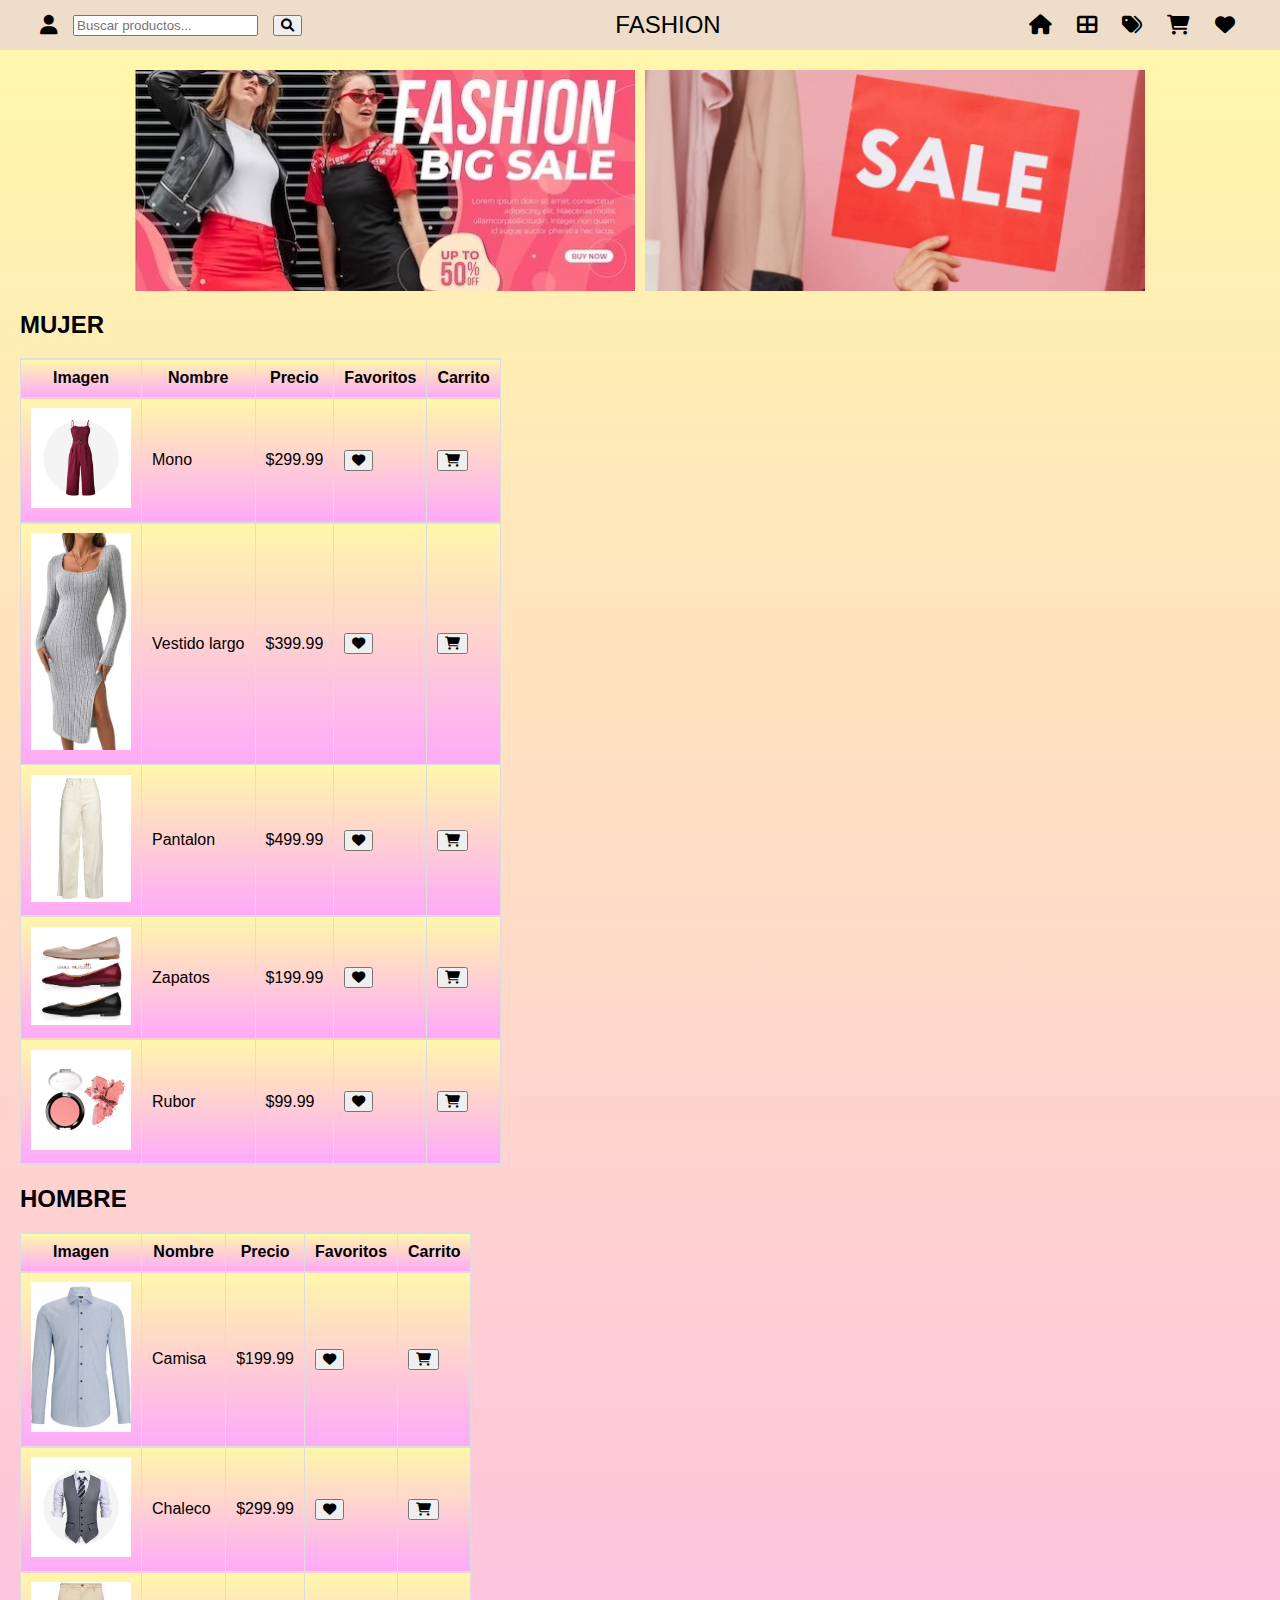
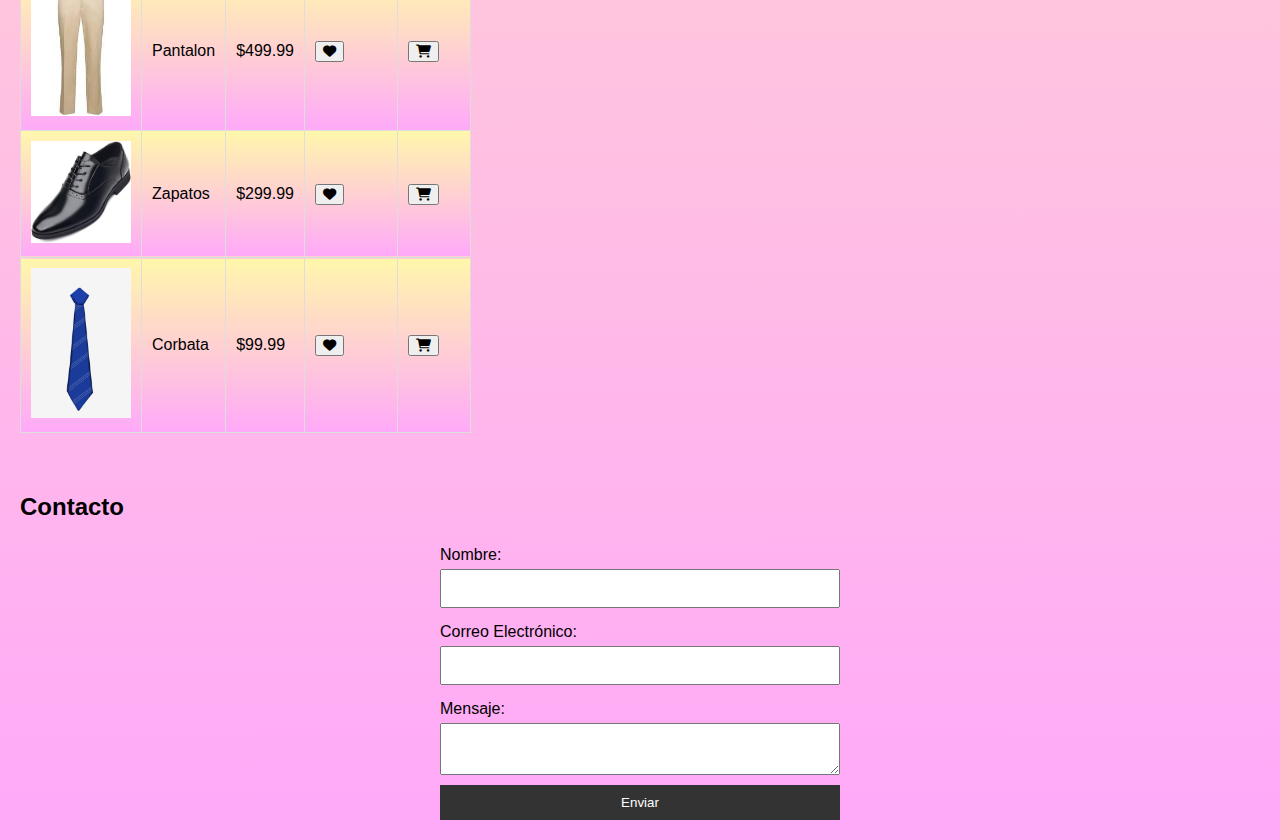
==== index.html @ 3a74f6aa "se agrega proyecto" ====
<!DOCTYPE html>
<html lang="es">
<head>
    <meta charset="UTF-8">
    <meta name="viewport" content="width=device-width, initial-scale=1.0">
    <title>FASHION</title>
    <link rel="stylesheet" href="styles.css">
    <link rel="stylesheet" href="https://cdnjs.cloudflare.com/ajax/libs/font-awesome/6.0.0-beta3/css/all.min.css">
     <link rel="stylesheet" href="https://cdn.datatables.net/1.11.5/css/jquery.dataTables.min.css">
</head>
<body>
    <header>
        <div class="header-container">
            <div class="header-left">
                <a href="#" class="icon"><i class="fas fa-user"></i></a>
                <input type="text" id="globalSearch" placeholder="Buscar productos...">
                <button type="button"><i class="fas fa-search"></i></button>
            </div>
            <div class="header-center">
                <span class="store-name" style="color: black;">FASHION</span>
            </div>
            <div class="header-right">
                <a href="#"><i class="fas fa-home"></i></a>
                <a href="#"><i class="fas fa-th-large"></i></a>
                <a href="#"><i class="fas fa-tags"></i></a>
                <a href="#"><i class="fas fa-shopping-cart"></i></a>
                <a href="#"><i class="fas fa-heart"></i></a>
            </div>
        </div>
    </header>

    <main>
        <section class="promotional-images">
            <img src="promo1.jpg" alt="Promoción 1" class="promo-image">
            <img src="promo2.jpg" alt="Promoción 2" class="promo-image">
        </section>
        
        <section class="products">
            <h2>MUJER</h2>
            <table id="womenProducts" class="display">
                <thead>
                    <tr>
                        <th>Imagen</th>
                        <th>Nombre</th>
                        <th>Precio</th>
                        <th>Favoritos</th>
                        <th>Carrito</th>
                    </tr>
                </thead>
                <tbody>
                    <tr>
                        <td><img src="mono.jpg" class="product-image"></td>
                        <td>Mono</td>
                        <td>$299.99</td>
                        <td><button onclick="addToFavorites('Mono')"><i class="fas fa-heart"></i></button></td>
                        <td><button onclick="addToCart('Mono')"><i class="fas fa-shopping-cart"></i></button></td>
                    </tr>
                    <tr>
                        <td><img src="vestido.jpg" class="product-image"></td>
                        <td>Vestido largo</td>
                        <td>$399.99</td>
                        <td><button onclick="addToFavorites('Vestido')"><i class="fas fa-heart"></i></button></td>
                        <td><button onclick="addToCart('Vestido')"><i class="fas fa-shopping-cart"></i></button></td>
                    </tr>
                    <tr>
                        <td><img src="pantalonm.jpg" class="product-image"></td>
                        <td>Pantalon</td>
                        <td>$499.99</td>
                        <td><button onclick="addToFavorites('Pantalon')"><i class="fas fa-heart"></i></button></td>
                        <td><button onclick="addToCart('Pantalon')"><i class="fas fa-shopping-cart"></i></button></td>
                    </tr>
                    <tr>
                        <td><img src="zapatosm.jpg" class="product-image"></td>
                        <td>Zapatos</td>
                        <td>$199.99</td>
                        <td><button onclick="addToFavorites('Zapatos')"><i class="fas fa-heart"></i></button></td>
                        <td><button onclick="addToCart('Zapatos')"><i class="fas fa-shopping-cart"></i></button></td>
                    </tr>
                    <tr>
                        <td><img src="rubor.jpg" class="product-image"></td>
                        <td>Rubor</td>
                        <td>$99.99</td>
                        <td><button onclick="addToFavorites('Rubor')"><i class="fas fa-heart"></i></button></td>
                        <td><button onclick="addToCart('Rubor')"><i class="fas fa-shopping-cart"></i></button></td>
                    </tr>
                </tbody>
            </table>

            <h2>HOMBRE</h2>
            <table id="menProducts" class="display">
                <thead>
                    <tr>
                        <th>Imagen</th>
                        <th>Nombre</th>
                        <th>Precio</th>
                        <th>Favoritos</th>
                        <th>Carrito</th>
                    </tr>
                </thead>
                <tbody>
                    <tr>
                        <td><img src="camisa.jpg" class="product-image"></td>
                        <td>Camisa</td>
                        <td>$199.99</td>
                        <td><button onclick="addToFavorites('Camisa')"><i class="fas fa-heart"></i></button></td>
                        <td><button onclick="addToCart('Camisa')"><i class="fas fa-shopping-cart"></i></button></td>
                    </tr>
                    <tr>
                        <td><img src="chaleco.jpg" class="product-image"></td>
                        <td>Chaleco</td>
                        <td>$299.99</td>
                        <td><button onclick="addToFavorites('Chaleco')"><i class="fas fa-heart"></i></button></td>
                        <td><button onclick="addToCart('Chaleco')"><i class="fas fa-shopping-cart"></i></button></td>
                    </tr>
                    <tr>
                        <td><img src="pantalonh.jpg" class="product-image"></td>
                        <td>Pantalon</td>
                        <td>$499.99</td>
                        <td><button onclick="addToFavorites('Pantalon')"><i class="fas fa-heart"></i></button></td>
                        <td><button onclick="addToCart('Pantalon')"><i class="fas fa-shopping-cart"></i></button></td>
                    </tr>
                    <tr>
                        <td><img src="zapatoh.jpg" class="product-image"></td>
                        <td>Zapatos</td>
                        <td>$299.99</td>
                        <td><button onclick="addToFavorites('Zapatos')"><i class="fas fa-heart"></i></button></td>
                        <td><button onclick="addToCart('Zapatos')"><i class="fas fa-shopping-cart"></i></button></td>
                    </tr>
                    <tr>
                        <td><img src="corbata.jpg" class="product-image"></td>
                        <td>Corbata</td>
                        <td>$99.99</td>
                        <td><button onclick="addToFavorites('Corbata')"><i class="fas fa-heart"></i></button></td>
                        <td><button onclick="addToCart('Corbata')"><i class="fas fa-shopping-cart"></i></button></td>
                    </tr>
                </tbody>
            </table>
        </section>

        <section class="contact">
            <h2>Contacto</h2>
            <form id="contact-form">
                <label for="name">Nombre:</label>
                <input type="text" id="name" name="name" required>
                <label for="email">Correo Electrónico:</label>
                <input type="email" id="email" name="email" required>
                <label for="message">Mensaje:</label>
                <textarea id="message" name="message" required></textarea>
                <button type="submit">Enviar</button>
            </form>
        </section>
    </main>

    <script src="https://code.jquery.com/jquery-3.6.0.min.js"></script>
    <script src="https://cdn.datatables.net/1.11.5/js/jquery.dataTables.min.js"></script>
    <script src="script.js"></script>
    <script>
        $(document).ready(function() {
            // Inicializa DataTables
            var womenTable = $('#womenProducts').DataTable();
            var menTable = $('#menProducts').DataTable();

            // Funcionalidad de búsqueda global
            $('#globalSearch').on('keyup', function() {
                var searchTerm = this.value;
                womenTable.search(searchTerm).draw();
                menTable.search(searchTerm).draw();
            });
        });
    </script>
</body>


</html>
---- styles.css ----
body {
    font-family: Arial, sans-serif;
    margin: 0;
    padding: 0;
    box-sizing: border-box;
}

header {
    background-color: #eedec9;
    color: black;
    padding: 10px 0;
    position: fixed;
    width: 100%;
    top: 0;
    z-index: 1000;
}

.header-container {
    display: flex;
    align-items: center;
    justify-content: space-between;
    max-width: 1200px;
    margin: 0 auto;
    padding: 0 20px;
}

.header-left {
    display: flex;
    align-items: center;
    gap: 15px;
}

.header-left .icon {
    color: black;
    text-decoration: none;
    font-size: 20px;
}

.header-center {
    display: flex;
    align-items: center;
    flex-grow: 1;
    justify-content: center;
    gap: 20px;
    color: black;
}

.header-center input {
    padding: 5px;
    border: none;
    border-radius: 4px;
    width: 200px;

}

.header-center button {
    padding: 5px 10px;
    background-color: #555;
    color: white;
    border: none;
    border-radius: 4px;
    cursor: pointer;
    display: flex;
    align-items: center;
    justify-content: center;
}

.header-center button i {
    font-size: 16px;
}

.header-center button:hover {
    background-color: #777;
}

.header-center .store-name {
    color: white;
    font-size: 24px;
    margin-left: 10px;
}

.header-right {
    display: flex;
    align-items: center;
    gap: 15px;
}

.header-right a {
    color: black;
    text-decoration: none;
    font-size: 20px;
    display: flex;
    align-items: center;
    justify-content: center;
    padding: 5px;
    border-radius: 4px;
}

.header-right a:hover {
    background-color: #555;
}

main {
    padding: 20px;
    margin-top: 50px;
    background: linear-gradient(180deg, #fff7ab, #ffa9f9);
}


.promotional-images {
    display: flex;
    gap: 10px;
    margin-bottom: 10px;
    justify-content: center;
}

.promo-image {
    width: 100%;
    max-width: 500px; 
    height: auto;
    object-fit: cover;
}
.product-image {
    width: 100px; 
    height: auto; 
    object-fit: cover; 
}


.products {
    margin-bottom: 60px;
}

.product-list {
    display: flex;
    gap: 100px;
}

.product-item {
    border: 1px solid #ddd;
    padding: 10px;
    text-align: center;
}

.product-item img {
    width: 150px;
    height: 150px;
    object-fit: cover;
}

.contact {
    margin-top: 20px;
}

form {
    display: flex;
    flex-direction: column;
    max-width: 400px;
    margin: 0 auto;
}

form label {
    margin: 5px 0;
}

form input, form textarea {
    padding: 10px;
    margin-bottom: 10px;
}

form button {
    padding: 10px;
    background-color: #333;
    color: white;
    border: none;
    cursor: pointer;
}

form button:hover {
    background-color: #555;
}

table {
    background: linear-gradient(180deg, #fff7ab, #ffa9f9);
    border-collapse: collapse;
}

th, td {
    padding: 10px; 
    border: 1px solid #ddd;
     background: linear-gradient(180deg, #fff7ab, #ffa9f9); 
}

th {
    background: linear-gradient(180deg, #fff7ab, #ffa9f9);
}
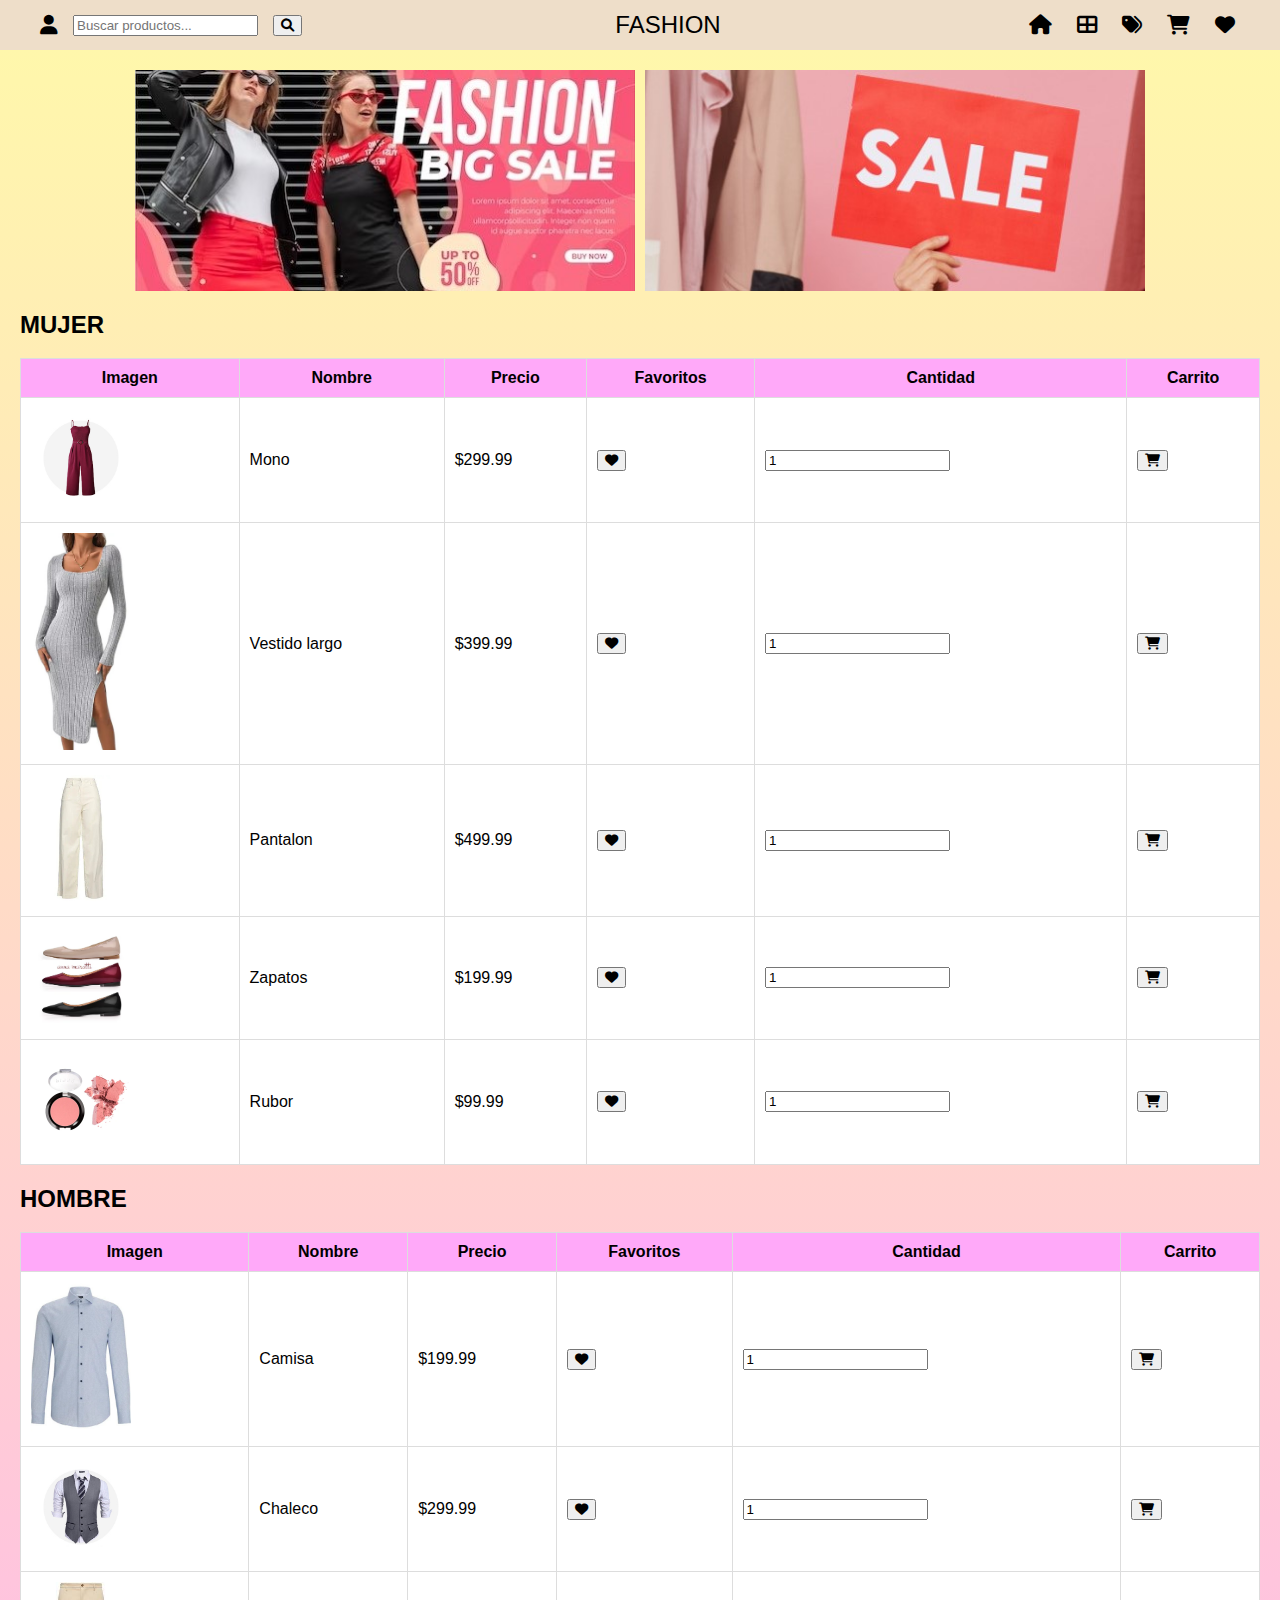
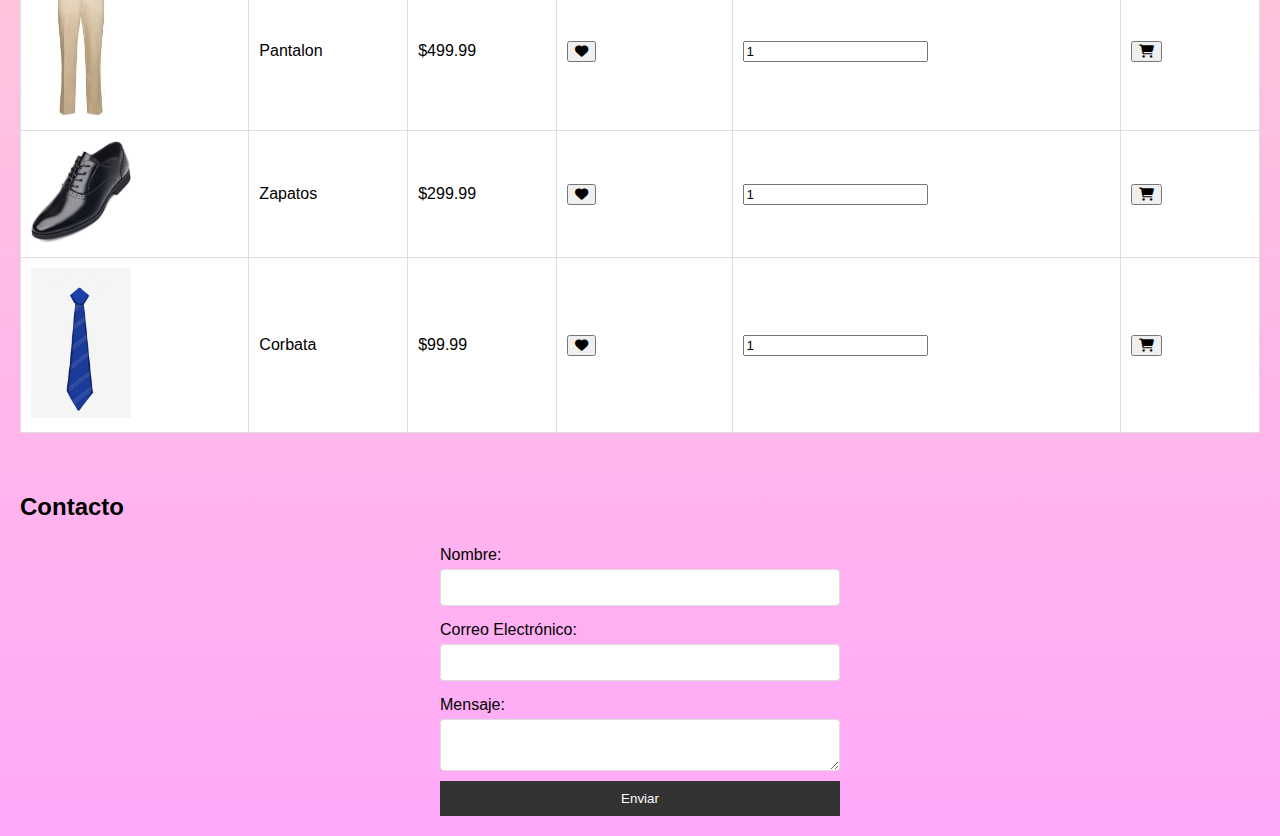
==== commit 464f1739: "Se agrega el proyecto" ====
--- a/index.html
+++ b/index.html
@@ -6,7 +6,7 @@
     <title>FASHION</title>
     <link rel="stylesheet" href="styles.css">
     <link rel="stylesheet" href="https://cdnjs.cloudflare.com/ajax/libs/font-awesome/6.0.0-beta3/css/all.min.css">
-     <link rel="stylesheet" href="https://cdn.datatables.net/1.11.5/css/jquery.dataTables.min.css">
+    <link rel="stylesheet" href="https://cdn.datatables.net/1.11.5/css/jquery.dataTables.min.css">
 </head>
 <body>
     <header>
@@ -23,7 +23,7 @@
                 <a href="#"><i class="fas fa-home"></i></a>
                 <a href="#"><i class="fas fa-th-large"></i></a>
                 <a href="#"><i class="fas fa-tags"></i></a>
-                <a href="#"><i class="fas fa-shopping-cart"></i></a>
+                <a href="cart.html"><i class="fas fa-shopping-cart"></i></a>
                 <a href="#"><i class="fas fa-heart"></i></a>
             </div>
         </div>
@@ -44,6 +44,7 @@
                         <th>Nombre</th>
                         <th>Precio</th>
                         <th>Favoritos</th>
+                        <th>Cantidad</th>
                         <th>Carrito</th>
                     </tr>
                 </thead>
@@ -53,35 +54,40 @@
                         <td>Mono</td>
                         <td>$299.99</td>
                         <td><button onclick="addToFavorites('Mono')"><i class="fas fa-heart"></i></button></td>
-                        <td><button onclick="addToCart('Mono')"><i class="fas fa-shopping-cart"></i></button></td>
+                        <td><input type="number" id="quantity-mono" value="1" min="1"></td>
+                        <td><button onclick="addToCart('Mono', 299.99, 'quantity-mono')"><i class="fas fa-shopping-cart"></i></button></td>
                     </tr>
                     <tr>
                         <td><img src="vestido.jpg" class="product-image"></td>
                         <td>Vestido largo</td>
                         <td>$399.99</td>
                         <td><button onclick="addToFavorites('Vestido')"><i class="fas fa-heart"></i></button></td>
-                        <td><button onclick="addToCart('Vestido')"><i class="fas fa-shopping-cart"></i></button></td>
+                        <td><input type="number" id="quantity-vestido" value="1" min="1"></td>
+                        <td><button onclick="addToCart('Vestido', 399.99, 'quantity-vestido')"><i class="fas fa-shopping-cart">
                     </tr>
                     <tr>
                         <td><img src="pantalonm.jpg" class="product-image"></td>
                         <td>Pantalon</td>
                         <td>$499.99</td>
                         <td><button onclick="addToFavorites('Pantalon')"><i class="fas fa-heart"></i></button></td>
-                        <td><button onclick="addToCart('Pantalon')"><i class="fas fa-shopping-cart"></i></button></td>
+                        <td><input type="number" id="quantity-pantalon" value="1" min="1"></td>
+                       <td><button onclick="addToCart('pantalon', 499.99, 'quantity-pantalon')"><i class="fas fa-shopping-cart">
                     </tr>
                     <tr>
                         <td><img src="zapatosm.jpg" class="product-image"></td>
                         <td>Zapatos</td>
                         <td>$199.99</td>
                         <td><button onclick="addToFavorites('Zapatos')"><i class="fas fa-heart"></i></button></td>
-                        <td><button onclick="addToCart('Zapatos')"><i class="fas fa-shopping-cart"></i></button></td>
+                        <td><input type="number" id="quantity-zapatos" value="1" min="1"></td>
+                        <td><button onclick="addToCart('Zapatos', 199.99, 'quantity-zapatos')"><i class="fas fa-shopping-cart">
                     </tr>
                     <tr>
                         <td><img src="rubor.jpg" class="product-image"></td>
                         <td>Rubor</td>
                         <td>$99.99</td>
                         <td><button onclick="addToFavorites('Rubor')"><i class="fas fa-heart"></i></button></td>
-                        <td><button onclick="addToCart('Rubor')"><i class="fas fa-shopping-cart"></i></button></td>
+                        <td><input type="number" id="quantity-rubor" value="1" min="1"></td>
+                       <td><button onclick="addToCart('Rubor', 99.99, 'quantity-rubor')"><i class="fas fa-shopping-cart">
                     </tr>
                 </tbody>
             </table>
@@ -94,6 +100,7 @@
                         <th>Nombre</th>
                         <th>Precio</th>
                         <th>Favoritos</th>
+                        <th>Cantidad</th>
                         <th>Carrito</th>
                     </tr>
                 </thead>
@@ -103,35 +110,40 @@
                         <td>Camisa</td>
                         <td>$199.99</td>
                         <td><button onclick="addToFavorites('Camisa')"><i class="fas fa-heart"></i></button></td>
-                        <td><button onclick="addToCart('Camisa')"><i class="fas fa-shopping-cart"></i></button></td>
+                        <td><input type="number" id="quantity-camisa" value="1" min="1"></td>
+                        <td><button onclick="addToCart('Camisa', 199.99, 'quantity-camisa')"><i class="fas fa-shopping-cart"></i></button></td>
                     </tr>
                     <tr>
                         <td><img src="chaleco.jpg" class="product-image"></td>
                         <td>Chaleco</td>
                         <td>$299.99</td>
                         <td><button onclick="addToFavorites('Chaleco')"><i class="fas fa-heart"></i></button></td>
-                        <td><button onclick="addToCart('Chaleco')"><i class="fas fa-shopping-cart"></i></button></td>
+                        <td><input type="number" id="quantity-chaleco" value="1" min="1"></td>
+                        <td><button onclick="addToCart('Chaleco', 299.99, 'quantity-chaleco')"><i class="fas fa-shopping-cart"></i></button></td>
                     </tr>
                     <tr>
                         <td><img src="pantalonh.jpg" class="product-image"></td>
                         <td>Pantalon</td>
                         <td>$499.99</td>
                         <td><button onclick="addToFavorites('Pantalon')"><i class="fas fa-heart"></i></button></td>
-                        <td><button onclick="addToCart('Pantalon')"><i class="fas fa-shopping-cart"></i></button></td>
+                        <td><input type="number" id="quantity-pantalonh" value="1" min="1"></td>
+                        <td><button onclick="addToCart('Pantalon', 499.99, 'quantity-pantalonh')"><i class="fas fa-shopping-cart"></i></button></td>
                     </tr>
                     <tr>
                         <td><img src="zapatoh.jpg" class="product-image"></td>
                         <td>Zapatos</td>
                         <td>$299.99</td>
                         <td><button onclick="addToFavorites('Zapatos')"><i class="fas fa-heart"></i></button></td>
-                        <td><button onclick="addToCart('Zapatos')"><i class="fas fa-shopping-cart"></i></button></td>
+                        <td><input type="number" id="quantity-zpatosh" value="1" min="1"></td>
+                        <td><button onclick="addToCart('Zapatos', 299.99, 'quantity-zapatosh')"><i class="fas fa-shopping-cart"></i></button></td>
                     </tr>
                     <tr>
                         <td><img src="corbata.jpg" class="product-image"></td>
                         <td>Corbata</td>
                         <td>$99.99</td>
                         <td><button onclick="addToFavorites('Corbata')"><i class="fas fa-heart"></i></button></td>
-                        <td><button onclick="addToCart('Corbata')"><i class="fas fa-shopping-cart"></i></button></td>
+                        <td><input type="number" id="quantity-corbata" value="1" min="1"></td>
+                        <td><button onclick="addToCart('Corbata', 99.99, 'quantity-corbata')"><i class="fas fa-shopping-cart"></i></button></td>
                     </tr>
                 </tbody>
             </table>
@@ -153,22 +165,27 @@
 
     <script src="https://code.jquery.com/jquery-3.6.0.min.js"></script>
     <script src="https://cdn.datatables.net/1.11.5/js/jquery.dataTables.min.js"></script>
-    <script src="script.js"></script>
+    <script src="styles.js"></script>
     <script>
         $(document).ready(function() {
-            // Inicializa DataTables
-            var womenTable = $('#womenProducts').DataTable();
-            var menTable = $('#menProducts').DataTable();
-
-            // Funcionalidad de búsqueda global
+            $('#womenProducts').DataTable({
+                "searching": true,
+                "paging": true,
+                "info": false
+            });
+    
+            $('#menProducts').DataTable({
+                "searching": true,
+                "paging": true,
+                "info": false
+            });
+    
             $('#globalSearch').on('keyup', function() {
                 var searchTerm = this.value;
-                womenTable.search(searchTerm).draw();
-                menTable.search(searchTerm).draw();
+                $('#womenProducts').DataTable().search(searchTerm).draw();
+                $('#menProducts').DataTable().search(searchTerm).draw();
             });
         });
     </script>
 </body>
-
-
 </html>
--- a/styles.css
+++ b/styles.css
@@ -1,5 +1,3 @@
-
-
 body {
     font-family: Arial, sans-serif;
     margin: 0;
@@ -52,7 +50,6 @@
     border: none;
     border-radius: 4px;
     width: 200px;
-
 }
 
 .header-center button {
@@ -62,9 +59,6 @@
     border: none;
     border-radius: 4px;
     cursor: pointer;
-    display: flex;
-    align-items: center;
-    justify-content: center;
 }
 
 .header-center button i {
@@ -76,7 +70,7 @@
 }
 
 .header-center .store-name {
-    color: white;
+    color: black;
     font-size: 24px;
     margin-left: 10px;
 }
@@ -107,7 +101,6 @@
     margin-top: 50px;
     background: linear-gradient(180deg, #fff7ab, #ffa9f9);
 }
-
 
 .promotional-images {
     display: flex;
@@ -122,32 +115,76 @@
     height: auto;
     object-fit: cover;
 }
+
 .product-image {
     width: 100px; 
     height: auto; 
     object-fit: cover; 
 }
 
-
 .products {
     margin-bottom: 60px;
 }
 
-.product-list {
-    display: flex;
-    gap: 100px;
-}
-
-.product-item {
-    border: 1px solid #ddd;
-    padding: 10px;
-    text-align: center;
-}
-
-.product-item img {
-    width: 150px;
-    height: 150px;
-    object-fit: cover;
+table {
+    width: 100%;
+    border-collapse: collapse;
+    background: linear-gradient(180deg, #fff7ab, #ffa9f9);
+}
+
+th, td {
+    padding: 10px; 
+    border: 1px solid #ddd;
+    background: #fff;
+}
+
+th {
+    background: #ffa9f9; 
+}
+
+.cart {
+    margin-top: 20px;
+    padding: 20px;
+    border: 1px solid #ddd;
+    background-color: #fff;
+}
+
+.input-section {
+    margin-bottom: 15px;
+}
+
+.input-section label {
+    display: block;
+    margin-bottom: 5px;
+}
+
+.input-section input {
+    width: calc(100% - 10px);
+    padding: 10px;
+    border: 1px solid #ddd;
+    border-radius: 4px;
+}
+
+.input-section input[type="number"] {
+    -moz-appearance: textfield; 
+}
+
+.input-section input[type="number"]::-webkit-inner-spin-button, 
+.input-section input[type="number"]::-webkit-outer-spin-button {
+    -webkit-appearance: none;
+    margin: 0; 
+}
+
+.cart button {
+    padding: 10px;
+    background-color: #333;
+    color: white;
+    border: none;
+    cursor: pointer;
+}
+
+.cart button:hover {
+    background-color: #555;
 }
 
 .contact {
@@ -168,6 +205,8 @@
 form input, form textarea {
     padding: 10px;
     margin-bottom: 10px;
+    border: 1px solid #ddd;
+    border-radius: 4px;
 }
 
 form button {
@@ -181,18 +220,3 @@
 form button:hover {
     background-color: #555;
 }
-
-table {
-    background: linear-gradient(180deg, #fff7ab, #ffa9f9);
-    border-collapse: collapse;
-}
-
-th, td {
-    padding: 10px; 
-    border: 1px solid #ddd;
-     background: linear-gradient(180deg, #fff7ab, #ffa9f9); 
-}
-
-th {
-    background: linear-gradient(180deg, #fff7ab, #ffa9f9);
-}
